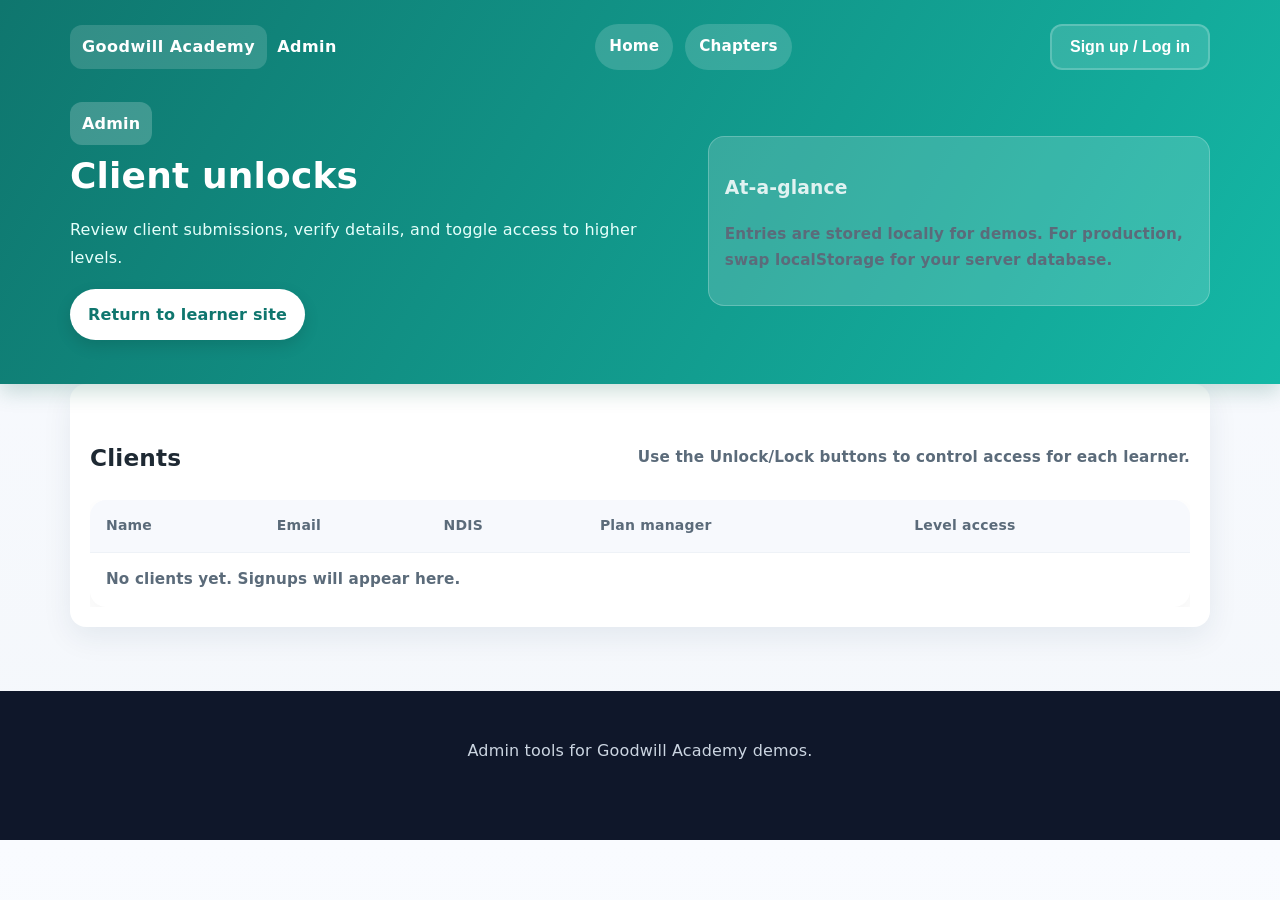
==== admin.html @ 691dc1aa "Add client signup flow and admin unlock page" ====
<!doctype html>
<html lang="en">
<head>
  <meta charset="UTF-8">
  <meta name="viewport" content="width=device-width, initial-scale=1.0">
  <title>Admin – Goodwill Academy</title>
  <link rel="stylesheet" href="assets/css/theme.css">
</head>
<body data-page="admin">
  <header>
    <div class="container topbar">
      <div class="logo"><span>Goodwill Academy</span> Admin</div>
      <nav aria-label="Main navigation">
        <a class="nav-link" href="index.html">Home</a>
        <a class="nav-link" href="chapter.html">Chapters</a>
      </nav>
      <div class="nav-actions">
        <span id="auth-badge" class="auth-badge" style="display:none"></span>
        <button class="btn btn-secondary" id="auth-button" type="button">Sign up / Log in</button>
        <button class="btn btn-ghost" id="logout-button" type="button" style="display:none">Log out</button>
      </div>
    </div>
    <div class="container hero">
      <div class="hero-text">
        <div class="tag">Admin</div>
        <h1>Client unlocks</h1>
        <p>Review client submissions, verify details, and toggle access to higher levels.</p>
        <div class="level-actions">
          <a class="btn btn-primary btn-pill" href="index.html">Return to learner site</a>
        </div>
      </div>
      <div class="hero-card">
        <h3>At-a-glance</h3>
        <p class="subtle">Entries are stored locally for demos. For production, swap localStorage for your server database.</p>
      </div>
    </div>
  </header>

  <main class="container">
    <section class="surface">
      <div class="section-title">
        <h2>Clients</h2>
        <p class="subtle">Use the Unlock/Lock buttons to control access for each learner.</p>
      </div>
      <div class="table-wrapper">
        <table class="data-table">
          <thead>
            <tr>
              <th>Name</th>
              <th>Email</th>
              <th>NDIS</th>
              <th>Plan manager</th>
              <th>Level access</th>
            </tr>
          </thead>
          <tbody id="client-table-body"></tbody>
        </table>
      </div>
    </section>
  </main>

  <footer class="footer">
    <p>Admin tools for Goodwill Academy demos.</p>
  </footer>

  <div class="modal" id="auth-modal" role="dialog" aria-modal="true" aria-labelledby="auth-title">
    <div class="modal-card">
      <button class="modal-close" data-close-modal aria-label="Close">✕</button>
      <h3 id="auth-title">Sign up to unlock all levels</h3>
      <p class="subtle">Level 1 is always open. Signing up unlocks Levels 2+ across every chapter.</p>
      <div id="auth-alert" class="alert" style="display:none"></div>
      <form id="signup-form" class="form-grid">
        <label>Name<input required name="name" placeholder="Your full name"></label>
        <label>Email<input required type="email" name="email" placeholder="you@example.com"></label>
        <label>NDIS number<input required name="ndis" placeholder="000000000"></label>
        <label>Plan manager name<input required name="planManager" placeholder="Plan manager"></label>
        <div class="level-actions">
          <button type="submit" class="btn btn-primary">Create account & unlock</button>
          <button type="button" class="btn btn-ghost" data-auth-mode="login">Already have an account? Log in</button>
        </div>
      </form>

      <form id="login-form" class="form-grid" style="display:none">
        <label>Email<input required type="email" name="email" placeholder="you@example.com"></label>
        <div class="level-actions">
          <button type="submit" class="btn btn-primary">Log in</button>
          <button type="button" class="btn btn-ghost" data-auth-mode="signup">Need an account? Sign up</button>
        </div>
      </form>
    </div>
  </div>

  <script src="assets/js/chapters.js"></script>
  <script src="assets/js/app.js"></script>
</body>
</html>
---- assets/css/theme.css ----
:root {
  --bg: #f7f9ff;
  --surface: #ffffff;
  --primary: #0f766e;
  --primary-soft: #e0f5f3;
  --secondary: #ff9d4d;
  --muted: #5b6b7a;
  --text: #1e2933;
  --accent-blue: #4da3ff;
  --radius: 16px;
  --shadow: 0 10px 30px rgba(8, 47, 73, 0.08);
  --font: 'Inter', 'Nunito', system-ui, -apple-system, sans-serif;
}

* {
  box-sizing: border-box;
}

body {
  margin: 0;
  font-family: var(--font);
  background: linear-gradient(180deg, #f9fbff 0%, #f4f7fb 100%);
  color: var(--text);
  line-height: 1.7;
  letter-spacing: 0.01em;
}

img {
  max-width: 100%;
  display: block;
}

a {
  color: inherit;
  text-decoration: none;
}

a:hover {
  text-decoration: underline;
}

.container {
  max-width: 1180px;
  margin: 0 auto;
  padding: 0 20px 64px;
}

header {
  background: linear-gradient(120deg, var(--primary), #14b8a6);
  color: #fff;
  padding: 24px 0 32px;
  position: sticky;
  top: 0;
  z-index: 10;
  box-shadow: 0 8px 20px rgba(6, 95, 70, 0.2);
}

.topbar {
  display: flex;
  justify-content: space-between;
  align-items: center;
  gap: 16px;
  padding: 0 20px;
}

.logo {
  display: flex;
  align-items: center;
  gap: 10px;
  font-weight: 800;
  letter-spacing: 0.03em;
}

.logo span {
  padding: 8px 12px;
  background: rgba(255, 255, 255, 0.15);
  border-radius: 12px;
}

nav {
  display: flex;
  gap: 12px;
  flex-wrap: wrap;
}

.nav-link {
  padding: 10px 14px;
  border-radius: 999px;
  background: rgba(255, 255, 255, 0.16);
  color: #fff;
  font-weight: 700;
  font-size: 0.95rem;
  transition: transform 0.15s ease, background 0.2s ease;
}

.nav-link:hover {
  transform: translateY(-1px);
  background: rgba(255, 255, 255, 0.24);
}

.hero {
  display: grid;
  gap: 24px;
  grid-template-columns: 1fr;
  padding: 32px 20px 12px;
  align-items: center;
}

.hero-text h1 {
  font-size: 2.25rem;
  margin: 0 0 10px;
}

.hero-text p {
  margin: 0 0 18px;
  color: #e6fffb;
  max-width: 720px;
}

.tag {
  display: inline-flex;
  align-items: center;
  gap: 8px;
  padding: 8px 12px;
  background: rgba(255, 255, 255, 0.2);
  border-radius: 12px;
  font-weight: 700;
}

.btn {
  display: inline-flex;
  align-items: center;
  justify-content: center;
  gap: 8px;
  border: none;
  border-radius: 12px;
  padding: 12px 18px;
  font-weight: 800;
  cursor: pointer;
  transition: transform 0.16s ease, box-shadow 0.2s ease, background 0.2s ease;
  font-size: 1rem;
}

.btn:focus-visible {
  outline: 3px solid #fff;
  outline-offset: 2px;
}

.btn-primary {
  background: #fff;
  color: var(--primary);
  box-shadow: 0 6px 16px rgba(0, 0, 0, 0.12);
}

.btn-secondary {
  background: rgba(255, 255, 255, 0.14);
  color: #fff;
  border: 2px solid rgba(255, 255, 255, 0.2);
}

.btn:hover {
  transform: translateY(-1px);
}

.btn-pill {
  border-radius: 999px;
}

.surface {
  background: var(--surface);
  border-radius: var(--radius);
  padding: 20px;
  box-shadow: var(--shadow);
}

.section-title {
  display: flex;
  justify-content: space-between;
  gap: 12px;
  align-items: center;
  margin: 26px 0 14px;
}

.section-title h2 {
  margin: 0;
  font-size: 1.45rem;
}

.chapter-grid,
.level-grid,
.feature-grid {
  display: grid;
  gap: 18px;
}

.chapter-grid {
  grid-template-columns: repeat(auto-fit, minmax(260px, 1fr));
}

.feature-grid {
  grid-template-columns: repeat(auto-fit, minmax(220px, 1fr));
}

.chapter-card {
  border: 1px solid #e3ecf3;
  border-radius: var(--radius);
  background: linear-gradient(180deg, #ffffff, #f9fbff);
  padding: 18px;
  box-shadow: var(--shadow);
  display: flex;
  flex-direction: column;
  gap: 12px;
}

.chapter-card .meta {
  display: flex;
  justify-content: space-between;
  align-items: center;
  gap: 10px;
  color: var(--muted);
  font-weight: 700;
}

.chapter-icon {
  width: 64px;
  height: 64px;
  border-radius: 16px;
  display: grid;
  place-items: center;
  font-size: 1.5rem;
  font-weight: 800;
  color: #0f172a;
}

.badge {
  display: inline-flex;
  align-items: center;
  gap: 6px;
  padding: 6px 10px;
  border-radius: 999px;
  font-weight: 700;
  font-size: 0.85rem;
  background: var(--primary-soft);
  color: var(--primary);
}

.badge.locked {
  background: #fff1e6;
  color: #b05b02;
}

.card-row {
  display: flex;
  gap: 10px;
  flex-wrap: wrap;
  color: var(--muted);
}

.level-card {
  border: 1px solid #e8eef5;
  border-radius: var(--radius);
  padding: 16px;
  background: #fff;
  box-shadow: var(--shadow);
  display: grid;
  gap: 10px;
}

.level-card header {
  display: flex;
  align-items: center;
  justify-content: space-between;
  gap: 10px;
  background: none;
  padding: 0;
  box-shadow: none;
  position: static;
  color: inherit;
}

.level-card h3 {
  margin: 0;
  font-size: 1.1rem;
}

.level-details {
  color: var(--muted);
}

.level-actions {
  display: flex;
  gap: 10px;
  flex-wrap: wrap;
}

.layout-two-col {
  display: grid;
  grid-template-columns: 1fr;
  gap: 18px;
}

@media (min-width: 900px) {
  .hero {
    grid-template-columns: 1.1fr 0.9fr;
  }
  .layout-two-col {
    grid-template-columns: 1.6fr 1fr;
  }
}

.checklist {
  display: grid;
  gap: 8px;
  padding: 0;
  margin: 0;
  list-style: none;
}

.checklist li {
  display: flex;
  gap: 10px;
  align-items: flex-start;
  color: var(--muted);
}

.card-soft {
  background: #f6fafc;
  border-radius: var(--radius);
  padding: 14px;
  border: 1px solid #e6eef2;
}

.footer {
  padding: 30px 20px 60px;
  background: #0f172a;
  color: #cbd5e1;
  text-align: center;
}

.footer a {
  color: #e2e8f0;
}

.modal {
  position: fixed;
  inset: 0;
  display: none;
  align-items: center;
  justify-content: center;
  background: rgba(15, 23, 42, 0.55);
  padding: 20px;
  z-index: 50;
}

.modal.active {
  display: flex;
}

.modal-card {
  background: #fff;
  width: min(600px, 95vw);
  padding: 22px;
  border-radius: 18px;
  box-shadow: 0 18px 48px rgba(15, 23, 42, 0.25);
  position: relative;
}

.modal-close {
  position: absolute;
  top: 12px;
  right: 12px;
  border: none;
  background: #f1f5f9;
  border-radius: 10px;
  width: 38px;
  height: 38px;
  display: grid;
  place-items: center;
  cursor: pointer;
}

.form-grid {
  display: grid;
  gap: 12px;
  grid-template-columns: 1fr;
}

.form-grid label {
  display: grid;
  gap: 6px;
  font-weight: 700;
  color: var(--text);
}

.form-grid input {
  padding: 12px;
  border-radius: 10px;
  border: 1px solid #d8e1eb;
  font-size: 1rem;
}

.alert {
  padding: 10px 12px;
  border-radius: 10px;
  background: #ecfeff;
  color: #0f172a;
  border: 1px solid #bae6fd;
  margin: 10px 0;
}

.status-pill {
  padding: 6px 10px;
  border-radius: 999px;
  background: #e2f5f0;
  color: #0f766e;
  font-weight: 800;
}

.subtle {
  color: var(--muted);
  font-weight: 600;
  font-size: 0.95rem;
}

.hero-card {
  padding: 16px;
  border-radius: var(--radius);
  background: rgba(255, 255, 255, 0.16);
  border: 1px solid rgba(255, 255, 255, 0.22);
  color: #e0f2f1;
}

.progress-track {
  display: grid;
  gap: 10px;
}

.progress-row {
  display: flex;
  align-items: center;
  justify-content: space-between;
  gap: 10px;
  background: #f8fbff;
  padding: 10px 12px;
  border-radius: 12px;
  border: 1px solid #e5edf5;
}

.progress-bar {
  height: 10px;
  background: #e5edf5;
  border-radius: 999px;
  overflow: hidden;
  flex: 1;
  margin-left: 10px;
}

.progress-bar span {
  display: block;
  height: 100%;
  background: linear-gradient(90deg, var(--primary), var(--accent-blue));
  border-radius: inherit;
}

.info-banner {
  display: flex;
  align-items: center;
  gap: 12px;
  padding: 12px 14px;
  border-radius: 12px;
  background: #fefce8;
  border: 1px solid #f4e9b5;
}

.simple-list {
  margin: 0;
  padding-left: 18px;
  color: var(--muted);
}

@media (prefers-reduced-motion: reduce) {
  * {
    transition: none !important;
    animation: none !important;
  }
}

.nav-actions {
  display: flex;
  align-items: center;
  gap: 10px;
}

.auth-badge {
  background: #eef2ff;
  color: #312e81;
  padding: 8px 12px;
  border-radius: 999px;
  font-weight: 600;
  font-size: 14px;
}

.btn-ghost {
  background: transparent;
  color: var(--primary);
  border: 1px dashed var(--primary-light);
}

.table-wrapper {
  overflow-x: auto;
}

.data-table {
  width: 100%;
  border-collapse: collapse;
  background: #fff;
  border-radius: 16px;
  overflow: hidden;
  box-shadow: 0 10px 30px rgba(0, 0, 0, 0.05);
}

.data-table th,
.data-table td {
  padding: 14px 16px;
  text-align: left;
  border-bottom: 1px solid #eef2f7;
}

.data-table th {
  background: #f7f9fd;
  font-size: 14px;
  color: var(--muted);
  letter-spacing: 0.2px;
}

.data-table tbody tr:last-child td {
  border-bottom: none;
}
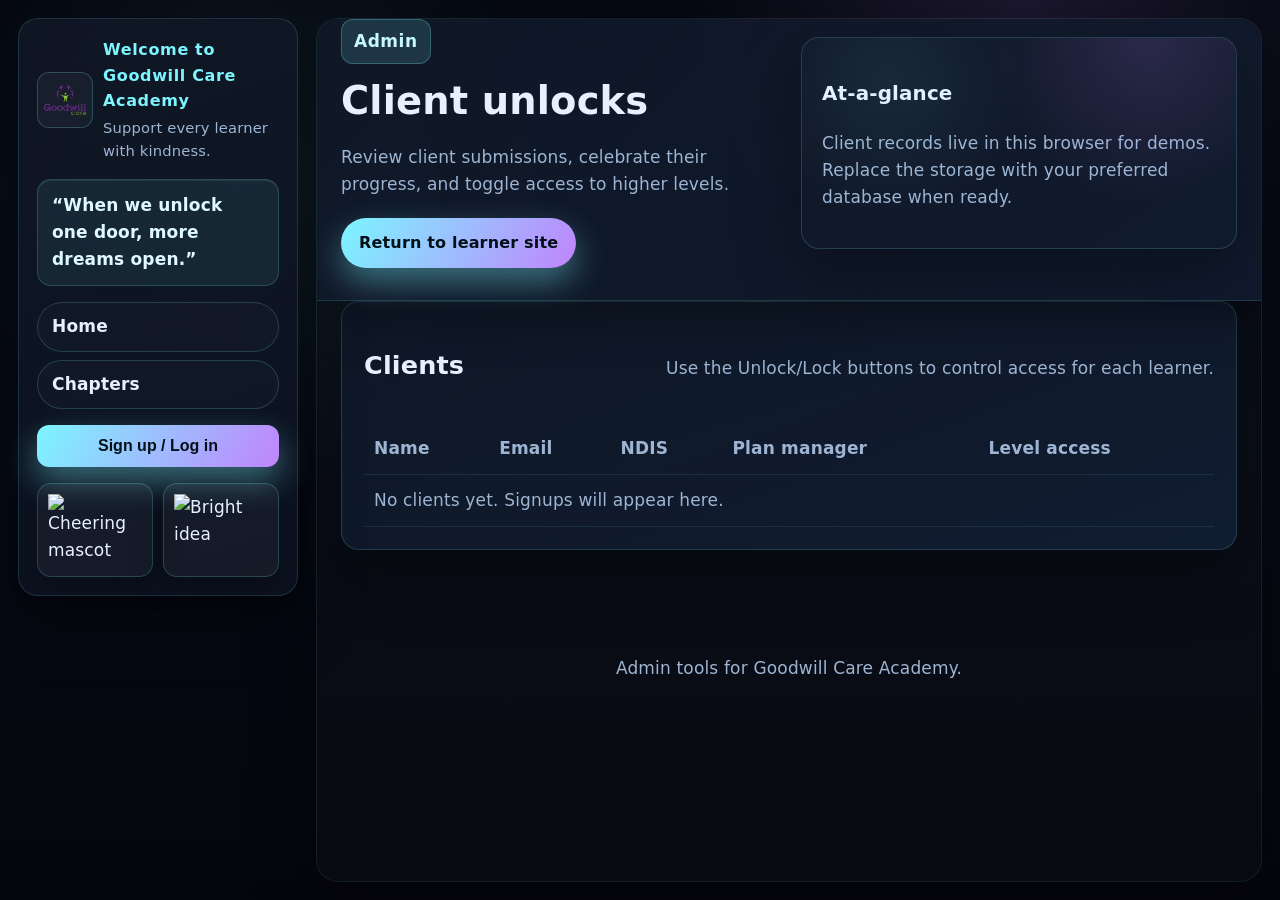
==== commit 1b24cfbd: "Switch to sidebar layout and add uplifting UI" ====
--- a/admin.html
+++ b/admin.html
@@ -7,61 +7,76 @@
   <link rel="stylesheet" href="assets/css/theme.css">
 </head>
 <body data-page="admin">
-  <header>
-    <div class="container topbar">
-      <div class="logo"><span>Goodwill Academy</span> Admin</div>
-      <nav aria-label="Main navigation">
+  <div class="app-shell">
+    <aside class="sidebar" aria-label="Admin navigation">
+      <div class="brand-row">
+        <img src="assets/logo.png" alt="Goodwill Care Academy" class="brand-logo">
+        <div class="brand-text">
+          <h1>Welcome to Goodwill Care Academy</h1>
+          <p>Support every learner with kindness.</p>
+        </div>
+      </div>
+      <div class="side-quote">“When we unlock one door, more dreams open.”</div>
+      <nav class="side-nav">
         <a class="nav-link" href="index.html">Home</a>
         <a class="nav-link" href="chapter.html">Chapters</a>
       </nav>
       <div class="nav-actions">
         <span id="auth-badge" class="auth-badge" style="display:none"></span>
-        <button class="btn btn-secondary" id="auth-button" type="button">Sign up / Log in</button>
+        <button class="btn btn-primary" id="auth-button" type="button">Sign up / Log in</button>
         <button class="btn btn-ghost" id="logout-button" type="button" style="display:none">Log out</button>
       </div>
+      <div class="mascot-stack" aria-hidden="true">
+        <div class="mascot"><img src="https://openmoji.org/data/color/svg/1F64C.svg" alt="Cheering mascot"></div>
+        <div class="mascot"><img src="https://openmoji.org/data/color/svg/1F4A1.svg" alt="Bright idea"></div>
+      </div>
+    </aside>
+
+    <div class="app-main">
+      <header class="container hero">
+        <div class="hero-text">
+          <div class="tag">Admin</div>
+          <h1>Client unlocks</h1>
+          <p>Review client submissions, celebrate their progress, and toggle access to higher levels.</p>
+          <div class="level-actions">
+            <a class="btn btn-primary btn-pill" href="index.html">Return to learner site</a>
+          </div>
+        </div>
+        <div class="hero-card">
+          <div class="glow-ring"></div>
+          <h3>At-a-glance</h3>
+          <p class="subtle">Client records live in this browser for demos. Replace the storage with your preferred database when ready.</p>
+        </div>
+      </header>
+
+      <main class="container">
+        <section class="surface">
+          <div class="section-title">
+            <h2>Clients</h2>
+            <p class="subtle">Use the Unlock/Lock buttons to control access for each learner.</p>
+          </div>
+          <div class="table-wrapper">
+            <table class="data-table">
+              <thead>
+                <tr>
+                  <th>Name</th>
+                  <th>Email</th>
+                  <th>NDIS</th>
+                  <th>Plan manager</th>
+                  <th>Level access</th>
+                </tr>
+              </thead>
+              <tbody id="client-table-body"></tbody>
+            </table>
+          </div>
+        </section>
+      </main>
+
+      <footer class="footer">
+        <p>Admin tools for Goodwill Care Academy.</p>
+      </footer>
     </div>
-    <div class="container hero">
-      <div class="hero-text">
-        <div class="tag">Admin</div>
-        <h1>Client unlocks</h1>
-        <p>Review client submissions, verify details, and toggle access to higher levels.</p>
-        <div class="level-actions">
-          <a class="btn btn-primary btn-pill" href="index.html">Return to learner site</a>
-        </div>
-      </div>
-      <div class="hero-card">
-        <h3>At-a-glance</h3>
-        <p class="subtle">Entries are stored locally for demos. For production, swap localStorage for your server database.</p>
-      </div>
-    </div>
-  </header>
-
-  <main class="container">
-    <section class="surface">
-      <div class="section-title">
-        <h2>Clients</h2>
-        <p class="subtle">Use the Unlock/Lock buttons to control access for each learner.</p>
-      </div>
-      <div class="table-wrapper">
-        <table class="data-table">
-          <thead>
-            <tr>
-              <th>Name</th>
-              <th>Email</th>
-              <th>NDIS</th>
-              <th>Plan manager</th>
-              <th>Level access</th>
-            </tr>
-          </thead>
-          <tbody id="client-table-body"></tbody>
-        </table>
-      </div>
-    </section>
-  </main>
-
-  <footer class="footer">
-    <p>Admin tools for Goodwill Academy demos.</p>
-  </footer>
+  </div>
 
   <div class="modal" id="auth-modal" role="dialog" aria-modal="true" aria-labelledby="auth-title">
     <div class="modal-card">
--- a/assets/css/theme.css
+++ b/assets/css/theme.css
@@ -1,14 +1,14 @@
 :root {
-  --bg: #f7f9ff;
-  --surface: #ffffff;
-  --primary: #0f766e;
-  --primary-soft: #e0f5f3;
-  --secondary: #ff9d4d;
-  --muted: #5b6b7a;
-  --text: #1e2933;
-  --accent-blue: #4da3ff;
-  --radius: 16px;
-  --shadow: 0 10px 30px rgba(8, 47, 73, 0.08);
+  --bg: #070b16;
+  --surface: #0f172a;
+  --surface-2: #111c30;
+  --primary: #7cf5ff;
+  --primary-strong: #52e0ff;
+  --accent: #c084fc;
+  --muted: #9db5d3;
+  --text: #e8f0ff;
+  --shadow: 0 24px 64px rgba(0, 0, 0, 0.35);
+  --radius: 18px;
   --font: 'Inter', 'Nunito', system-ui, -apple-system, sans-serif;
 }
 
@@ -19,10 +19,137 @@
 body {
   margin: 0;
   font-family: var(--font);
-  background: linear-gradient(180deg, #f9fbff 0%, #f4f7fb 100%);
+  font-size: 17px;
+  background: radial-gradient(circle at 20% 20%, rgba(124, 245, 255, 0.08), transparent 25%),
+    radial-gradient(circle at 80% 0%, rgba(192, 132, 252, 0.12), transparent 25%),
+    linear-gradient(180deg, #050811 0%, #060a14 50%, #05060d 100%);
   color: var(--text);
-  line-height: 1.7;
+  line-height: 1.6;
   letter-spacing: 0.01em;
+}
+
+.app-shell {
+  display: flex;
+  min-height: 100vh;
+  gap: 18px;
+  padding: 18px;
+}
+
+.sidebar {
+  width: 280px;
+  background: linear-gradient(160deg, rgba(17, 24, 39, 0.85), rgba(12, 18, 32, 0.95));
+  border: 1px solid rgba(124, 245, 255, 0.14);
+  border-radius: 20px;
+  padding: 18px;
+  position: sticky;
+  top: 18px;
+  align-self: flex-start;
+  box-shadow: var(--shadow);
+  display: grid;
+  gap: 16px;
+  height: fit-content;
+}
+
+.sidebar .brand-row {
+  display: grid;
+  grid-template-columns: auto 1fr;
+  gap: 10px;
+  align-items: center;
+}
+
+.brand-logo {
+  width: 56px;
+  height: 56px;
+  object-fit: contain;
+  border-radius: 12px;
+  background: rgba(255, 255, 255, 0.04);
+  padding: 6px;
+  border: 1px solid rgba(124, 245, 255, 0.22);
+}
+
+.brand-text h1 {
+  margin: 0;
+  font-size: 1rem;
+  letter-spacing: 0.04em;
+  color: var(--primary);
+}
+
+.brand-text p {
+  margin: 2px 0 0;
+  color: var(--muted);
+  font-size: 0.92rem;
+}
+
+.side-quote {
+  background: rgba(124, 245, 255, 0.08);
+  border: 1px solid rgba(124, 245, 255, 0.18);
+  border-radius: 14px;
+  padding: 12px 14px;
+  font-weight: 700;
+  color: #def9ff;
+  box-shadow: inset 0 1px 0 rgba(255, 255, 255, 0.08);
+}
+
+.side-nav {
+  display: grid;
+  gap: 8px;
+}
+
+.side-nav .nav-link {
+  width: 100%;
+  justify-content: flex-start;
+}
+
+.sidebar .nav-actions {
+  flex-direction: column;
+  align-items: stretch;
+}
+
+.mascot-stack {
+  display: grid;
+  gap: 10px;
+  grid-template-columns: repeat(auto-fit, minmax(80px, 1fr));
+}
+
+.mascot {
+  background: rgba(255, 255, 255, 0.04);
+  border: 1px solid rgba(124, 245, 255, 0.2);
+  border-radius: 14px;
+  padding: 10px;
+  animation: floaty 6s ease-in-out infinite;
+  box-shadow: 0 12px 28px rgba(0, 0, 0, 0.25);
+}
+
+.mascot:nth-child(2) { animation-delay: 1.4s; }
+.mascot:nth-child(3) { animation-delay: 2.2s; }
+
+.mascot img {
+  width: 100%;
+  height: 72px;
+  object-fit: contain;
+}
+
+.app-main {
+  flex: 1;
+  background: rgba(255, 255, 255, 0.02);
+  border: 1px solid rgba(124, 245, 255, 0.08);
+  border-radius: 22px;
+  box-shadow: var(--shadow);
+  overflow: hidden;
+}
+
+.app-main header,
+.app-main main {
+  padding: 0 24px 32px;
+}
+
+a {
+  color: inherit;
+  text-decoration: none;
+}
+
+a:hover {
+  text-decoration: underline;
 }
 
 img {
@@ -30,29 +157,20 @@
   display: block;
 }
 
-a {
-  color: inherit;
-  text-decoration: none;
-}
-
-a:hover {
-  text-decoration: underline;
-}
-
 .container {
-  max-width: 1180px;
+  max-width: 1200px;
   margin: 0 auto;
   padding: 0 20px 64px;
 }
 
 header {
-  background: linear-gradient(120deg, var(--primary), #14b8a6);
-  color: #fff;
-  padding: 24px 0 32px;
-  position: sticky;
-  top: 0;
-  z-index: 10;
-  box-shadow: 0 8px 20px rgba(6, 95, 70, 0.2);
+  background: linear-gradient(135deg, rgba(16, 24, 40, 0.9), rgba(18, 28, 48, 0.92));
+  position: relative;
+  top: auto;
+  z-index: 1;
+  backdrop-filter: blur(16px);
+  border-bottom: 1px solid rgba(124, 245, 255, 0.14);
+  box-shadow: 0 16px 40px rgba(0, 0, 0, 0.35);
 }
 
 .topbar {
@@ -60,7 +178,7 @@
   justify-content: space-between;
   align-items: center;
   gap: 16px;
-  padding: 0 20px;
+  padding: 18px 20px 8px;
 }
 
 .logo {
@@ -68,53 +186,82 @@
   align-items: center;
   gap: 10px;
   font-weight: 800;
-  letter-spacing: 0.03em;
+  letter-spacing: 0.04em;
+  color: var(--primary);
+  text-transform: uppercase;
 }
 
 .logo span {
   padding: 8px 12px;
-  background: rgba(255, 255, 255, 0.15);
-  border-radius: 12px;
+  background: linear-gradient(120deg, rgba(124, 245, 255, 0.16), rgba(192, 132, 252, 0.18));
+  border-radius: 12px;
+  color: #fff;
 }
 
 nav {
   display: flex;
-  gap: 12px;
+  gap: 10px;
   flex-wrap: wrap;
 }
 
 .nav-link {
   padding: 10px 14px;
   border-radius: 999px;
-  background: rgba(255, 255, 255, 0.16);
-  color: #fff;
   font-weight: 700;
-  font-size: 0.95rem;
-  transition: transform 0.15s ease, background 0.2s ease;
+  color: var(--text);
+  border: 1px solid rgba(124, 245, 255, 0.18);
+  background: rgba(255, 255, 255, 0.02);
+  transition: transform 0.2s ease, border-color 0.2s ease, box-shadow 0.2s ease;
 }
 
 .nav-link:hover {
-  transform: translateY(-1px);
-  background: rgba(255, 255, 255, 0.24);
+  transform: translateY(-2px);
+  border-color: rgba(124, 245, 255, 0.45);
+  box-shadow: 0 8px 24px rgba(124, 245, 255, 0.18);
+  text-decoration: none;
+}
+
+.nav-actions {
+  display: flex;
+  align-items: center;
+  gap: 10px;
 }
 
 .hero {
   display: grid;
   gap: 24px;
-  grid-template-columns: 1fr;
-  padding: 32px 20px 12px;
+  grid-template-columns: repeat(auto-fit, minmax(280px, 1fr));
+  padding: 16px 20px 28px;
   align-items: center;
 }
 
 .hero-text h1 {
-  font-size: 2.25rem;
-  margin: 0 0 10px;
+  font-size: clamp(2.1rem, 3vw, 2.8rem);
+  margin: 6px 0 12px;
 }
 
 .hero-text p {
-  margin: 0 0 18px;
-  color: #e6fffb;
-  max-width: 720px;
+  margin: 0 0 20px;
+  color: var(--muted);
+}
+
+.hero-card {
+  background: linear-gradient(145deg, rgba(17, 24, 39, 0.9), rgba(17, 27, 46, 0.9));
+  border: 1px solid rgba(124, 245, 255, 0.18);
+  border-radius: var(--radius);
+  padding: 20px;
+  box-shadow: var(--shadow);
+  position: relative;
+  overflow: hidden;
+}
+
+.hero-card::after {
+  content: '';
+  position: absolute;
+  inset: 0;
+  background: radial-gradient(circle at 20% 20%, rgba(124, 245, 255, 0.08), transparent 35%),
+    radial-gradient(circle at 80% 0%, rgba(192, 132, 252, 0.15), transparent 40%);
+  pointer-events: none;
 }
 
 .tag {
@@ -122,9 +269,12 @@
   align-items: center;
   gap: 8px;
   padding: 8px 12px;
-  background: rgba(255, 255, 255, 0.2);
+  background: rgba(124, 245, 255, 0.14);
+  color: #c8f8ff;
   border-radius: 12px;
   font-weight: 700;
+  letter-spacing: 0.03em;
+  border: 1px solid rgba(124, 245, 255, 0.25);
 }
 
 .btn {
@@ -137,99 +287,149 @@
   padding: 12px 18px;
   font-weight: 800;
   cursor: pointer;
-  transition: transform 0.16s ease, box-shadow 0.2s ease, background 0.2s ease;
+  transition: transform 0.16s ease, box-shadow 0.2s ease, background 0.2s ease, color 0.2s ease;
   font-size: 1rem;
 }
 
 .btn:focus-visible {
-  outline: 3px solid #fff;
+  outline: 3px solid var(--primary);
   outline-offset: 2px;
 }
 
 .btn-primary {
-  background: #fff;
+  background: linear-gradient(120deg, var(--primary), var(--accent));
+  color: #041018;
+  box-shadow: 0 14px 32px rgba(124, 245, 255, 0.4);
+}
+
+.btn-primary:hover {
+  transform: translateY(-1px) scale(1.01);
+  box-shadow: 0 18px 36px rgba(192, 132, 252, 0.35);
+}
+
+.btn-secondary {
+  background: rgba(255, 255, 255, 0.05);
+  color: var(--text);
+  border: 1px solid rgba(124, 245, 255, 0.2);
+}
+
+.btn-secondary:hover {
+  transform: translateY(-1px);
+  border-color: rgba(124, 245, 255, 0.4);
+  box-shadow: 0 10px 26px rgba(124, 245, 255, 0.24);
+}
+
+.btn-ghost {
+  background: transparent;
+  color: var(--muted);
+  border: 1px dashed rgba(124, 245, 255, 0.35);
+}
+
+.btn-ghost:hover {
   color: var(--primary);
-  box-shadow: 0 6px 16px rgba(0, 0, 0, 0.12);
-}
-
-.btn-secondary {
-  background: rgba(255, 255, 255, 0.14);
-  color: #fff;
-  border: 2px solid rgba(255, 255, 255, 0.2);
-}
-
-.btn:hover {
-  transform: translateY(-1px);
+  border-style: solid;
 }
 
 .btn-pill {
   border-radius: 999px;
 }
 
-.surface {
-  background: var(--surface);
-  border-radius: var(--radius);
-  padding: 20px;
-  box-shadow: var(--shadow);
-}
-
 .section-title {
   display: flex;
+  align-items: baseline;
   justify-content: space-between;
   gap: 12px;
-  align-items: center;
-  margin: 26px 0 14px;
-}
-
-.section-title h2 {
-  margin: 0;
-  font-size: 1.45rem;
+  flex-wrap: wrap;
+  margin-bottom: 16px;
+}
+
+.surface {
+  background: linear-gradient(160deg, rgba(16, 24, 40, 0.92), rgba(17, 30, 50, 0.94));
+  border: 1px solid rgba(124, 245, 255, 0.16);
+  border-radius: var(--radius);
+  padding: 22px;
+  box-shadow: var(--shadow);
+  margin-bottom: 28px;
+}
+
+.subtle {
+  color: var(--muted);
 }
 
 .chapter-grid,
-.level-grid,
-.feature-grid {
-  display: grid;
+.feature-grid,
+.level-grid {
+  display: grid;
+  grid-template-columns: repeat(auto-fit, minmax(260px, 1fr));
   gap: 18px;
 }
 
-.chapter-grid {
-  grid-template-columns: repeat(auto-fit, minmax(260px, 1fr));
-}
-
-.feature-grid {
-  grid-template-columns: repeat(auto-fit, minmax(220px, 1fr));
-}
-
-.chapter-card {
-  border: 1px solid #e3ecf3;
+.chapter-card,
+.level-card {
+  background: var(--surface-2);
+  border: 1px solid rgba(124, 245, 255, 0.12);
   border-radius: var(--radius);
-  background: linear-gradient(180deg, #ffffff, #f9fbff);
   padding: 18px;
-  box-shadow: var(--shadow);
-  display: flex;
-  flex-direction: column;
-  gap: 12px;
-}
-
-.chapter-card .meta {
+  box-shadow: 0 18px 32px rgba(0, 0, 0, 0.28);
+  position: relative;
+  overflow: hidden;
+  transition: transform 0.18s ease, border-color 0.2s ease, box-shadow 0.2s ease;
+}
+
+.chapter-card:hover,
+.level-card:hover {
+  transform: translateY(-4px);
+  border-color: rgba(124, 245, 255, 0.35);
+  box-shadow: 0 24px 40px rgba(124, 245, 255, 0.12);
+}
+
+.chapter-card::before,
+.level-card::before {
+  content: '';
+  position: absolute;
+  inset: 0;
+  background: linear-gradient(135deg, rgba(124, 245, 255, 0.06), rgba(192, 132, 252, 0.06));
+  pointer-events: none;
+  z-index: 0;
+  opacity: 0;
+  transition: opacity 0.2s ease;
+}
+
+.chapter-card:hover::before,
+.level-card:hover::before {
+  opacity: 1;
+}
+
+.chapter-card > *,
+.level-card > * {
+  position: relative;
+  z-index: 1;
+}
+
+.chapter-card .meta,
+.level-card header {
   display: flex;
   justify-content: space-between;
   align-items: center;
   gap: 10px;
-  color: var(--muted);
-  font-weight: 700;
+  margin-bottom: 10px;
+}
+
+.chapter-card p,
+.level-card p {
+  color: var(--muted);
 }
 
 .chapter-icon {
-  width: 64px;
-  height: 64px;
-  border-radius: 16px;
+  width: 56px;
+  height: 56px;
+  border-radius: 14px;
   display: grid;
   place-items: center;
-  font-size: 1.5rem;
+  color: #041018;
+  font-size: 1.4rem;
   font-weight: 800;
-  color: #0f172a;
+  box-shadow: 0 10px 24px rgba(0, 0, 0, 0.25);
 }
 
 .badge {
@@ -237,273 +437,177 @@
   align-items: center;
   gap: 6px;
   padding: 6px 10px;
+  border-radius: 12px;
+  background: rgba(124, 245, 255, 0.14);
+  color: #c7f6ff;
+  font-weight: 700;
+  font-size: 0.9rem;
+  letter-spacing: 0.01em;
+}
+
+.badge.locked {
+  background: rgba(252, 165, 165, 0.12);
+  color: #ffc2c2;
+}
+
+.card-row,
+.level-actions {
+  display: flex;
+  flex-wrap: wrap;
+  gap: 10px;
+  align-items: center;
+  margin-top: 12px;
+}
+
+.progress-track {
+  display: flex;
+  flex-direction: column;
+  gap: 10px;
+}
+
+.progress-row {
+  display: grid;
+  grid-template-columns: 1fr auto;
+  gap: 10px;
+  align-items: center;
+}
+
+.progress-row .badge {
+  justify-self: end;
+}
+
+.progress-bar {
+  width: 100%;
+  height: 10px;
+  background: rgba(255, 255, 255, 0.06);
   border-radius: 999px;
+  overflow: hidden;
+  border: 1px solid rgba(124, 245, 255, 0.18);
+}
+
+.progress-bar span {
+  display: block;
+  height: 100%;
+  border-radius: 999px;
+  background: linear-gradient(120deg, var(--primary), var(--accent));
+  transition: width 0.3s ease;
+}
+
+.status-pill {
+  padding: 6px 10px;
+  border-radius: 12px;
+  border: 1px solid rgba(124, 245, 255, 0.25);
   font-weight: 700;
-  font-size: 0.85rem;
-  background: var(--primary-soft);
   color: var(--primary);
-}
-
-.badge.locked {
-  background: #fff1e6;
-  color: #b05b02;
-}
-
-.card-row {
-  display: flex;
-  gap: 10px;
-  flex-wrap: wrap;
-  color: var(--muted);
-}
-
-.level-card {
-  border: 1px solid #e8eef5;
-  border-radius: var(--radius);
-  padding: 16px;
-  background: #fff;
-  box-shadow: var(--shadow);
-  display: grid;
-  gap: 10px;
-}
-
-.level-card header {
-  display: flex;
-  align-items: center;
-  justify-content: space-between;
-  gap: 10px;
-  background: none;
-  padding: 0;
-  box-shadow: none;
-  position: static;
-  color: inherit;
-}
-
-.level-card h3 {
-  margin: 0;
-  font-size: 1.1rem;
-}
-
-.level-details {
-  color: var(--muted);
-}
-
-.level-actions {
-  display: flex;
-  gap: 10px;
-  flex-wrap: wrap;
-}
-
-.layout-two-col {
-  display: grid;
-  grid-template-columns: 1fr;
-  gap: 18px;
-}
-
-@media (min-width: 900px) {
-  .hero {
-    grid-template-columns: 1.1fr 0.9fr;
-  }
-  .layout-two-col {
-    grid-template-columns: 1.6fr 1fr;
-  }
+  background: rgba(124, 245, 255, 0.08);
 }
 
 .checklist {
-  display: grid;
-  gap: 8px;
+  list-style: none;
   padding: 0;
   margin: 0;
-  list-style: none;
+  display: grid;
+  gap: 10px;
 }
 
 .checklist li {
-  display: flex;
-  gap: 10px;
-  align-items: flex-start;
-  color: var(--muted);
-}
-
-.card-soft {
-  background: #f6fafc;
-  border-radius: var(--radius);
-  padding: 14px;
-  border: 1px solid #e6eef2;
+  background: rgba(255, 255, 255, 0.02);
+  border: 1px solid rgba(124, 245, 255, 0.12);
+  border-radius: 12px;
+  padding: 10px 12px;
+}
+
+.simple-list {
+  margin: 0;
+  padding-left: 18px;
+  color: var(--muted);
+}
+
+.info-banner {
+  display: grid;
+  grid-template-columns: auto 1fr;
+  gap: 12px;
+  align-items: center;
+  padding: 12px;
+  border-radius: 14px;
+  background: rgba(192, 132, 252, 0.08);
+  border: 1px solid rgba(192, 132, 252, 0.24);
 }
 
 .footer {
-  padding: 30px 20px 60px;
-  background: #0f172a;
-  color: #cbd5e1;
   text-align: center;
-}
-
-.footer a {
-  color: #e2e8f0;
+  padding: 28px 12px 48px;
+  color: var(--muted);
 }
 
 .modal {
   position: fixed;
   inset: 0;
-  display: none;
-  align-items: center;
-  justify-content: center;
-  background: rgba(15, 23, 42, 0.55);
+  display: grid;
+  place-items: center;
+  background: rgba(0, 0, 0, 0.55);
+  backdrop-filter: blur(4px);
   padding: 20px;
-  z-index: 50;
+  opacity: 0;
+  pointer-events: none;
+  transition: opacity 0.2s ease;
+  z-index: 40;
 }
 
 .modal.active {
-  display: flex;
+  opacity: 1;
+  pointer-events: auto;
 }
 
 .modal-card {
-  background: #fff;
-  width: min(600px, 95vw);
-  padding: 22px;
-  border-radius: 18px;
-  box-shadow: 0 18px 48px rgba(15, 23, 42, 0.25);
+  background: var(--surface);
+  border: 1px solid rgba(124, 245, 255, 0.22);
+  border-radius: 16px;
+  padding: 20px;
+  width: min(520px, 100%);
   position: relative;
+  box-shadow: var(--shadow);
 }
 
 .modal-close {
   position: absolute;
-  top: 12px;
-  right: 12px;
-  border: none;
-  background: #f1f5f9;
+  top: 10px;
+  right: 10px;
+  background: rgba(255, 255, 255, 0.06);
+  color: var(--text);
+  border: 1px solid rgba(124, 245, 255, 0.2);
   border-radius: 10px;
-  width: 38px;
-  height: 38px;
-  display: grid;
-  place-items: center;
+  width: 32px;
+  height: 32px;
   cursor: pointer;
 }
 
 .form-grid {
   display: grid;
   gap: 12px;
-  grid-template-columns: 1fr;
-}
-
-.form-grid label {
+}
+
+label {
+  color: var(--muted);
   display: grid;
   gap: 6px;
-  font-weight: 700;
+}
+
+input,
+select {
+  background: rgba(255, 255, 255, 0.04);
+  border: 1px solid rgba(124, 245, 255, 0.25);
+  border-radius: 12px;
+  padding: 12px;
   color: var(--text);
-}
-
-.form-grid input {
-  padding: 12px;
-  border-radius: 10px;
-  border: 1px solid #d8e1eb;
-  font-size: 1rem;
 }
 
 .alert {
   padding: 10px 12px;
-  border-radius: 10px;
-  background: #ecfeff;
-  color: #0f172a;
-  border: 1px solid #bae6fd;
-  margin: 10px 0;
-}
-
-.status-pill {
-  padding: 6px 10px;
-  border-radius: 999px;
-  background: #e2f5f0;
-  color: #0f766e;
-  font-weight: 800;
-}
-
-.subtle {
-  color: var(--muted);
-  font-weight: 600;
-  font-size: 0.95rem;
-}
-
-.hero-card {
-  padding: 16px;
-  border-radius: var(--radius);
-  background: rgba(255, 255, 255, 0.16);
-  border: 1px solid rgba(255, 255, 255, 0.22);
-  color: #e0f2f1;
-}
-
-.progress-track {
-  display: grid;
-  gap: 10px;
-}
-
-.progress-row {
-  display: flex;
-  align-items: center;
-  justify-content: space-between;
-  gap: 10px;
-  background: #f8fbff;
-  padding: 10px 12px;
-  border-radius: 12px;
-  border: 1px solid #e5edf5;
-}
-
-.progress-bar {
-  height: 10px;
-  background: #e5edf5;
-  border-radius: 999px;
-  overflow: hidden;
-  flex: 1;
-  margin-left: 10px;
-}
-
-.progress-bar span {
-  display: block;
-  height: 100%;
-  background: linear-gradient(90deg, var(--primary), var(--accent-blue));
-  border-radius: inherit;
-}
-
-.info-banner {
-  display: flex;
-  align-items: center;
-  gap: 12px;
-  padding: 12px 14px;
-  border-radius: 12px;
-  background: #fefce8;
-  border: 1px solid #f4e9b5;
-}
-
-.simple-list {
-  margin: 0;
-  padding-left: 18px;
-  color: var(--muted);
-}
-
-@media (prefers-reduced-motion: reduce) {
-  * {
-    transition: none !important;
-    animation: none !important;
-  }
-}
-
-.nav-actions {
-  display: flex;
-  align-items: center;
-  gap: 10px;
-}
-
-.auth-badge {
-  background: #eef2ff;
-  color: #312e81;
-  padding: 8px 12px;
-  border-radius: 999px;
-  font-weight: 600;
-  font-size: 14px;
-}
-
-.btn-ghost {
-  background: transparent;
-  color: var(--primary);
-  border: 1px dashed var(--primary-light);
+  border-radius: 12px;
+  background: rgba(252, 165, 165, 0.14);
+  color: #ffd6d6;
+  border: 1px solid rgba(252, 165, 165, 0.3);
 }
 
 .table-wrapper {
@@ -513,26 +617,226 @@
 .data-table {
   width: 100%;
   border-collapse: collapse;
-  background: #fff;
-  border-radius: 16px;
-  overflow: hidden;
-  box-shadow: 0 10px 30px rgba(0, 0, 0, 0.05);
+  color: var(--text);
 }
 
 .data-table th,
 .data-table td {
+  text-align: left;
+  padding: 12px 10px;
+  border-bottom: 1px solid rgba(124, 245, 255, 0.1);
+}
+
+.data-table th {
+  color: var(--muted);
+  font-weight: 700;
+}
+
+.auth-badge {
+  background: rgba(124, 245, 255, 0.12);
+  color: #c9f7ff;
+  border-radius: 999px;
+  padding: 8px 12px;
+  font-weight: 700;
+  border: 1px solid rgba(124, 245, 255, 0.25);
+}
+
+.layout-two-col {
+  display: grid;
+  gap: 18px;
+  grid-template-columns: repeat(auto-fit, minmax(280px, 1fr));
+}
+
+.level-details {
+  color: var(--muted);
+  margin: 6px 0 12px;
+}
+
+.lesson-list {
+  display: grid;
+  gap: 14px;
+}
+
+.lesson-card {
+  background: rgba(255, 255, 255, 0.03);
+  border: 1px solid rgba(124, 245, 255, 0.18);
+  border-radius: 14px;
+  padding: 16px;
+  position: relative;
+  overflow: hidden;
+}
+
+.lesson-card header {
+  display: flex;
+  align-items: center;
+  justify-content: space-between;
+  gap: 10px;
+}
+
+.lesson-meta {
+  display: flex;
+  gap: 8px;
+  flex-wrap: wrap;
+  align-items: center;
+  color: var(--muted);
+}
+
+.lesson-body {
+  margin: 10px 0 12px;
+  color: var(--muted);
+}
+
+.quiz-options {
+  display: grid;
+  gap: 10px;
+  margin: 10px 0;
+}
+
+.quiz-options label {
+  border: 1px solid rgba(124, 245, 255, 0.2);
+  padding: 10px;
+  border-radius: 12px;
+  background: rgba(255, 255, 255, 0.03);
+  cursor: pointer;
+  color: var(--text);
+  display: grid;
+  grid-template-columns: auto 1fr;
+  gap: 10px;
+  align-items: center;
+}
+
+.quiz-options input[type='radio'] {
+  width: 18px;
+  height: 18px;
+}
+
+.lesson-tabs {
+  display: flex;
+  gap: 10px;
+  overflow-x: auto;
+  padding-bottom: 10px;
+  margin-bottom: 12px;
+}
+
+.lesson-tab {
+  border: 1px solid rgba(124, 245, 255, 0.2);
+  background: rgba(255, 255, 255, 0.04);
+  color: var(--text);
+  padding: 10px 14px;
+  border-radius: 12px;
+  cursor: pointer;
+  font-weight: 700;
+  transition: transform 0.16s ease, border-color 0.2s ease, box-shadow 0.2s ease;
+}
+
+.lesson-tab.active {
+  border-color: rgba(124, 245, 255, 0.5);
+  box-shadow: 0 12px 28px rgba(124, 245, 255, 0.18);
+  background: linear-gradient(120deg, rgba(124, 245, 255, 0.12), rgba(192, 132, 252, 0.14));
+}
+
+.lesson-tab.completed {
+  border-color: rgba(124, 245, 255, 0.45);
+  color: var(--primary);
+}
+
+.lesson-panels {
+  display: grid;
+  gap: 12px;
+}
+
+.lesson-panel {
+  display: none;
+}
+
+.lesson-panel.active {
+  display: block;
+}
+
+.quiz-result {
+  margin-top: 8px;
+  font-weight: 700;
+}
+
+.toast {
+  position: fixed;
+  bottom: 20px;
+  right: 20px;
+  background: linear-gradient(120deg, var(--primary), var(--accent));
+  color: #041018;
   padding: 14px 16px;
-  text-align: left;
-  border-bottom: 1px solid #eef2f7;
-}
-
-.data-table th {
-  background: #f7f9fd;
-  font-size: 14px;
-  color: var(--muted);
-  letter-spacing: 0.2px;
-}
-
-.data-table tbody tr:last-child td {
-  border-bottom: none;
-}
+  border-radius: 14px;
+  box-shadow: 0 18px 40px rgba(0, 0, 0, 0.4);
+  opacity: 0;
+  transform: translateY(10px) scale(0.98);
+  transition: opacity 0.2s ease, transform 0.2s ease;
+  z-index: 50;
+  font-weight: 800;
+}
+
+.toast.show {
+  opacity: 1;
+  transform: translateY(0) scale(1);
+}
+
+.level-progress-box {
+  display: grid;
+  gap: 8px;
+  background: rgba(255, 255, 255, 0.03);
+  border: 1px solid rgba(124, 245, 255, 0.18);
+  border-radius: 12px;
+  padding: 12px;
+}
+
+.glow-ring {
+  position: absolute;
+  inset: -30%;
+  background: radial-gradient(circle, rgba(124, 245, 255, 0.12) 0%, transparent 60%);
+  filter: blur(48px);
+  opacity: 0;
+  pointer-events: none;
+  transition: opacity 0.2s ease;
+}
+
+.chapter-card:hover .glow-ring,
+.level-card:hover .glow-ring,
+.lesson-card:hover .glow-ring {
+  opacity: 1;
+}
+
+@keyframes floaty {
+  0% {
+    transform: translateY(0);
+  }
+  50% {
+    transform: translateY(-6px);
+  }
+  100% {
+    transform: translateY(0);
+  }
+}
+
+.floating {
+  animation: floaty 6s ease-in-out infinite;
+}
+
+@media (max-width: 720px) {
+  .app-shell {
+    flex-direction: column;
+  }
+  .sidebar {
+    position: relative;
+    top: 0;
+    width: 100%;
+  }
+  .topbar {
+    flex-direction: column;
+    align-items: flex-start;
+  }
+  nav {
+    width: 100%;
+  }
+  .progress-row {
+    grid-template-columns: 1fr;
+  }
+}
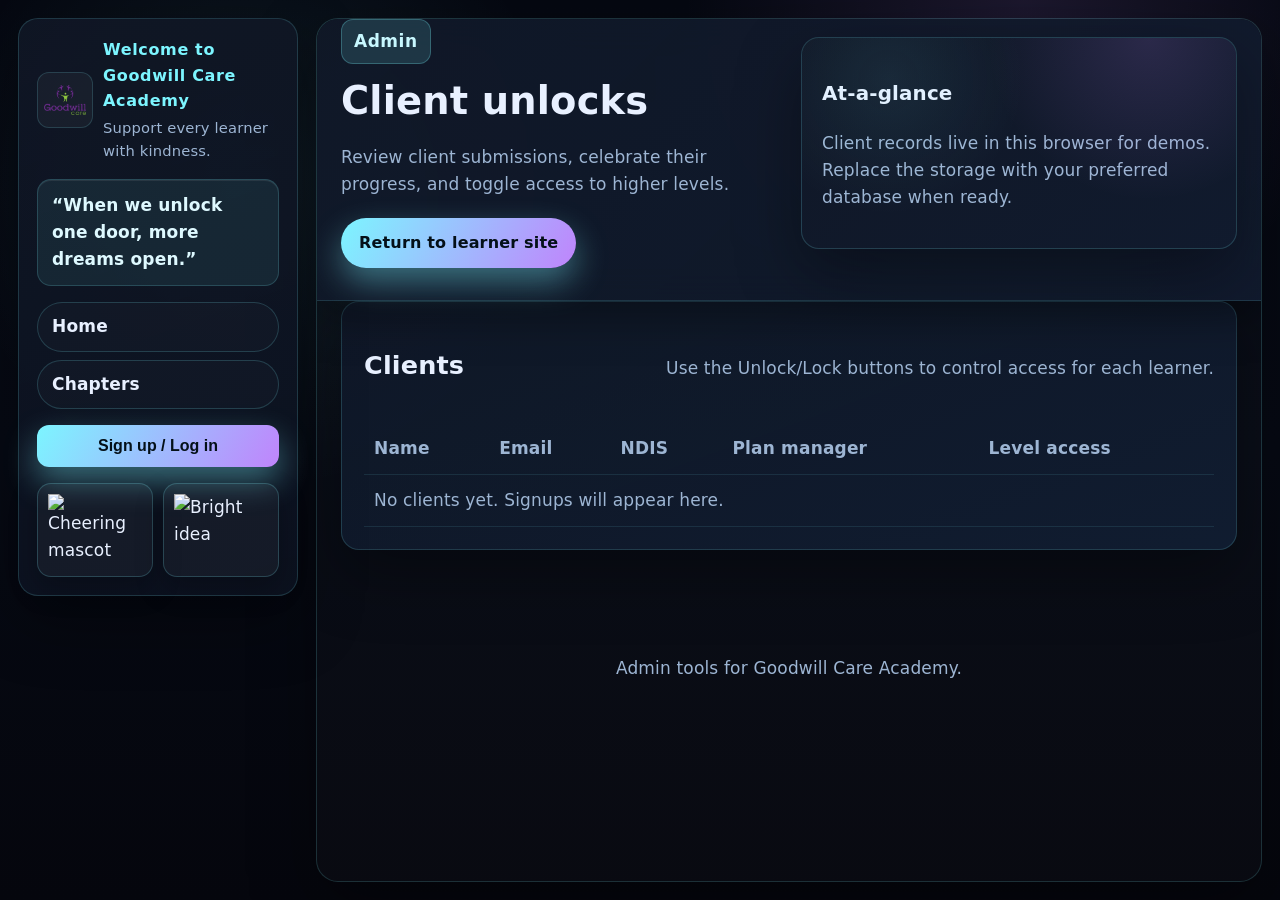
==== commit bf0a5954: "Apply module-inspired styling across pages" ====
--- a/admin.html
+++ b/admin.html
@@ -6,7 +6,7 @@
   <title>Admin – Goodwill Academy</title>
   <link rel="stylesheet" href="assets/css/theme.css">
 </head>
-<body data-page="admin">
+<body data-page="admin" class="module-styled">
   <div class="app-shell">
     <aside class="sidebar" aria-label="Admin navigation">
       <div class="brand-row">
--- a/assets/css/theme.css
+++ b/assets/css/theme.css
@@ -7,9 +7,33 @@
   --accent: #c084fc;
   --muted: #9db5d3;
   --text: #e8f0ff;
+  --bg-gradient: radial-gradient(circle at 20% 20%, rgba(124, 245, 255, 0.08), transparent 25%),
+    radial-gradient(circle at 80% 0%, rgba(192, 132, 252, 0.12), transparent 25%),
+    linear-gradient(180deg, #050811 0%, #060a14 50%, #05060d 100%);
   --shadow: 0 24px 64px rgba(0, 0, 0, 0.35);
   --radius: 18px;
   --font: 'Inter', 'Nunito', system-ui, -apple-system, sans-serif;
+  --sidebar-bg: linear-gradient(160deg, rgba(17, 24, 39, 0.85), rgba(12, 18, 32, 0.95));
+  --surface-bg: linear-gradient(160deg, rgba(16, 24, 40, 0.92), rgba(17, 30, 50, 0.94));
+  --surface-border: rgba(124, 245, 255, 0.16);
+  --card-border: rgba(124, 245, 255, 0.12);
+}
+
+:root[data-theme='light'] {
+  --bg: #f4fbf6;
+  --surface: #ffffff;
+  --surface-2: #eef8f0;
+  --primary: #1d9c66;
+  --primary-strong: #14724b;
+  --accent: #3f9bc0;
+  --muted: #153040;
+  --text: #08131f;
+  --bg-gradient: linear-gradient(180deg, #f7fcf8 0%, #eef8f1 50%, #e6f4eb 100%);
+  --shadow: 0 12px 30px rgba(10, 40, 22, 0.14);
+  --sidebar-bg: linear-gradient(160deg, #f1fbf4, #e6f6ec);
+  --surface-bg: linear-gradient(160deg, #ffffff, #eef8f1);
+  --surface-border: rgba(10, 40, 22, 0.18);
+  --card-border: rgba(10, 40, 22, 0.24);
 }
 
 * {
@@ -20,14 +44,143 @@
   margin: 0;
   font-family: var(--font);
   font-size: 17px;
-  background: radial-gradient(circle at 20% 20%, rgba(124, 245, 255, 0.08), transparent 25%),
-    radial-gradient(circle at 80% 0%, rgba(192, 132, 252, 0.12), transparent 25%),
-    linear-gradient(180deg, #050811 0%, #060a14 50%, #05060d 100%);
+  background: var(--bg-gradient);
   color: var(--text);
   line-height: 1.6;
   letter-spacing: 0.01em;
 }
 
+/* Module-inspired skin (matches module-ai-level1.html visual style) */
+body.module-styled[data-theme='light'] {
+  background: #f9fbfc;
+  color: #1a2c37;
+}
+
+body.module-styled[data-theme='light'] .app-shell {
+  padding: 14px;
+  gap: 14px;
+  background: #f3f8fb;
+}
+
+body.module-styled[data-theme='light'] .sidebar {
+  background: #ffffff;
+  border: 1px solid #d9e5e8;
+  box-shadow: 0 6px 18px rgba(0, 0, 0, 0.08);
+}
+
+body.module-styled[data-theme='light'] .brand-text h1 {
+  color: #0e7272;
+}
+
+body.module-styled[data-theme='light'] .brand-text p,
+body.module-styled[data-theme='light'] .side-quote {
+  color: #36505f;
+}
+
+body.module-styled[data-theme='light'] .app-main {
+  background: transparent;
+  border: none;
+  box-shadow: none;
+}
+
+body.module-styled[data-theme='light'] header.hero {
+  background: linear-gradient(90deg, #0e7272, #0b8b8b);
+  border-radius: 16px;
+  border: none;
+  box-shadow: 0 10px 26px rgba(0, 0, 0, 0.12);
+}
+
+body.module-styled[data-theme='light'] .surface,
+body.module-styled[data-theme='light'] .hero-card,
+body.module-styled[data-theme='light'] .gamified-hub,
+body.module-styled[data-theme='light'] .ndis-cta,
+body.module-styled[data-theme='light'] .lesson-card,
+body.module-styled[data-theme='light'] .card,
+body.module-styled[data-theme='light'] .mission-card,
+body.module-styled[data-theme='light'] .badge-card,
+body.module-styled[data-theme='light'] .lesson-card-compact {
+  background: #ffffff;
+  border: 1px solid #e6eef1;
+  box-shadow: 0 6px 18px rgba(0, 0, 0, 0.08);
+  border-radius: 14px;
+}
+
+body.module-styled[data-theme='light'] .surface-heading h2,
+body.module-styled[data-theme='light'] .section-title h2,
+body.module-styled[data-theme='light'] .hero-card h3,
+body.module-styled[data-theme='light'] h1,
+body.module-styled[data-theme='light'] h2,
+body.module-styled[data-theme='light'] h3 {
+  color: #1a2c37;
+}
+
+body.module-styled[data-theme='light'] p,
+body.module-styled[data-theme='light'] .subtle,
+body.module-styled[data-theme='light'] .lesson-card p,
+body.module-styled[data-theme='light'] .lesson-meta,
+body.module-styled[data-theme='light'] .lesson-tabs button,
+body.module-styled[data-theme='light'] .progress-label,
+body.module-styled[data-theme='light'] .chapter-card .meta,
+body.module-styled[data-theme='light'] .chapter-card .desc,
+body.module-styled[data-theme='light'] .ticker-track,
+body.module-styled[data-theme='light'] .ticker-track span {
+  color: #344b5c;
+}
+
+body.module-styled[data-theme='light'] .chapter-card,
+body.module-styled[data-theme='light'] .lesson-card,
+body.module-styled[data-theme='light'] .mission-card {
+  background: #ffffff;
+  border-color: #e0eaed;
+}
+
+body.module-styled[data-theme='light'] .chapter-card .title,
+body.module-styled[data-theme='light'] .lesson-card h4,
+body.module-styled[data-theme='light'] .lesson-card .title,
+body.module-styled[data-theme='light'] .lesson-card-compact .title {
+  color: #0f1f2a;
+}
+
+body.module-styled[data-theme='light'] .chapter-card .badge,
+body.module-styled[data-theme='light'] .locked-badge,
+body.module-styled[data-theme='light'] .auth-badge,
+body.module-styled[data-theme='light'] .pill,
+body.module-styled[data-theme='light'] .quiz-card .quiz-status,
+body.module-styled[data-theme='light'] .progress-label span {
+  color: #0e7272;
+  border-color: #b7e6d8;
+}
+
+body.module-styled[data-theme='light'] .chapter-card .tag,
+body.module-styled[data-theme='light'] .chapter-card .badge,
+body.module-styled[data-theme='light'] .badge,
+body.module-styled[data-theme='light'] .status,
+body.module-styled[data-theme='light'] .locked-badge {
+  background: #e9fff3;
+  color: #0f3e2e;
+}
+
+body.module-styled[data-theme='light'] .inspire-ticker,
+body.module-styled[data-theme='light'] .ticker-bar {
+  background: #e6f4eb;
+  border: 1px solid #d4e5d9;
+  color: #1a2c37;
+}
+
+body.module-styled[data-theme='light'] .hero-card .inspire-track span,
+body.module-styled[data-theme='light'] .ticker-track span {
+  color: #1a2c37;
+}
+
+body.module-styled[data-theme='light'] .level-actions .btn,
+body.module-styled[data-theme='light'] .btn-primary,
+body.module-styled[data-theme='light'] .btn-secondary,
+body.module-styled[data-theme='light'] .btn-games,
+body.module-styled[data-theme='light'] .btn-ghost,
+body.module-styled[data-theme='light'] .btn-voice {
+  box-shadow: none;
+}
+
 .app-shell {
   display: flex;
   min-height: 100vh;
@@ -37,8 +190,8 @@
 
 .sidebar {
   width: 280px;
-  background: linear-gradient(160deg, rgba(17, 24, 39, 0.85), rgba(12, 18, 32, 0.95));
-  border: 1px solid rgba(124, 245, 255, 0.14);
+  background: var(--sidebar-bg);
+  border: 1px solid var(--surface-border);
   border-radius: 20px;
   padding: 18px;
   position: sticky;
@@ -64,7 +217,7 @@
   border-radius: 12px;
   background: rgba(255, 255, 255, 0.04);
   padding: 6px;
-  border: 1px solid rgba(124, 245, 255, 0.22);
+  border: 1px solid var(--surface-border);
 }
 
 .brand-text h1 {
@@ -132,7 +285,7 @@
 .app-main {
   flex: 1;
   background: rgba(255, 255, 255, 0.02);
-  border: 1px solid rgba(124, 245, 255, 0.08);
+  border: 1px solid var(--surface-border);
   border-radius: 22px;
   box-shadow: var(--shadow);
   overflow: hidden;
@@ -227,6 +380,12 @@
   gap: 10px;
 }
 
+.nav-actions .btn[data-theme-toggle] {
+  border-style: dashed;
+  background: transparent;
+  color: var(--text);
+}
+
 .hero {
   display: grid;
   gap: 24px;
@@ -243,6 +402,12 @@
 .hero-text p {
   margin: 0 0 20px;
   color: var(--muted);
+}
+
+.ndis-promise {
+  font-weight: 800;
+  color: var(--primary);
+  margin-top: -8px;
 }
 
 .hero-card {
@@ -330,6 +495,52 @@
   border-style: solid;
 }
 
+.btn-games {
+  background: linear-gradient(120deg, #ff8bd1, #7cf5ff);
+  color: #061118;
+  box-shadow: 0 16px 36px rgba(255, 139, 209, 0.35), 0 10px 26px rgba(124, 245, 255, 0.25);
+  position: relative;
+  overflow: hidden;
+  font-size: 1.05rem;
+  letter-spacing: 0.4px;
+  border: 2px solid #ffda8b;
+  background-size: 220% 220%;
+  animation: shimmer 4s ease infinite;
+}
+
+.btn-games::after {
+  content: '★';
+  position: absolute;
+  right: 16px;
+  animation: floaty 2s ease-in-out infinite;
+}
+
+.btn-games:hover {
+  transform: translateY(-2px) scale(1.01);
+  box-shadow: 0 18px 40px rgba(255, 139, 209, 0.4);
+}
+
+@keyframes shimmer {
+  0% { background-position: 0% 50%; }
+  50% { background-position: 100% 50%; }
+  100% { background-position: 0% 50%; }
+}
+
+.btn-voice {
+  background: rgba(124, 245, 255, 0.1);
+  color: #c8f8ff;
+  border: 1px solid rgba(124, 245, 255, 0.4);
+  border-radius: 999px;
+  font-weight: 800;
+  padding: 10px 16px;
+}
+
+.btn-voice:hover {
+  border-color: rgba(124, 245, 255, 0.7);
+  color: #061118;
+  background: rgba(124, 245, 255, 0.22);
+}
+
 .btn-pill {
   border-radius: 999px;
 }
@@ -344,8 +555,8 @@
 }
 
 .surface {
-  background: linear-gradient(160deg, rgba(16, 24, 40, 0.92), rgba(17, 30, 50, 0.94));
-  border: 1px solid rgba(124, 245, 255, 0.16);
+  background: var(--surface-bg);
+  border: 1px solid var(--surface-border);
   border-radius: var(--radius);
   padding: 22px;
   box-shadow: var(--shadow);
@@ -364,10 +575,24 @@
   gap: 18px;
 }
 
+.ndis-cta {
+  display: flex;
+  justify-content: space-between;
+  align-items: center;
+  gap: 18px;
+  flex-wrap: wrap;
+}
+
+.ndis-actions {
+  display: flex;
+  gap: 10px;
+  flex-wrap: wrap;
+}
+
 .chapter-card,
 .level-card {
   background: var(--surface-2);
-  border: 1px solid rgba(124, 245, 255, 0.12);
+  border: 1px solid var(--card-border);
   border-radius: var(--radius);
   padding: 18px;
   box-shadow: 0 18px 32px rgba(0, 0, 0, 0.28);
@@ -406,6 +631,25 @@
   z-index: 1;
 }
 
+.chapter-aurora {
+  position: absolute;
+  inset: -30% -20% auto -20%;
+  height: 60%;
+  background: radial-gradient(circle at 30% 40%, var(--chapter-accent, var(--primary)) 0%, transparent 55%);
+  filter: blur(12px);
+  opacity: 0.6;
+  pointer-events: none;
+}
+
+.ndis-note {
+  background: rgba(124, 245, 255, 0.08);
+  border: 1px dashed var(--card-border);
+  padding: 10px 12px;
+  border-radius: 14px;
+  color: var(--text);
+  font-weight: 700;
+}
+
 .chapter-card .meta,
 .level-card header {
   display: flex;
@@ -457,6 +701,10 @@
   gap: 10px;
   align-items: center;
   margin-top: 12px;
+}
+
+.level-actions.tight {
+  gap: 8px;
 }
 
 .progress-track {
@@ -726,6 +974,7 @@
   border-radius: 12px;
   cursor: pointer;
   font-weight: 700;
+  font-size: 1.05rem;
   transition: transform 0.16s ease, border-color 0.2s ease, box-shadow 0.2s ease;
 }
 
@@ -779,6 +1028,354 @@
   transform: translateY(0) scale(1);
 }
 
+.inspire-ticker {
+  margin-top: 16px;
+  overflow: hidden;
+  border-radius: 14px;
+  background: linear-gradient(90deg, rgba(98, 129, 255, 0.18), rgba(130, 214, 255, 0.18));
+  border: 1px solid rgba(255, 255, 255, 0.05);
+  box-shadow: inset 0 0 0 1px rgba(255, 255, 255, 0.02);
+}
+
+.inspire-track {
+  display: inline-flex;
+  gap: 28px;
+  padding: 14px 22px;
+  min-width: 100%;
+  white-space: nowrap;
+  animation: ticker 28s linear infinite;
+}
+
+.inspire-track span {
+  color: #d2e4ff;
+  font-weight: 600;
+  letter-spacing: 0.2px;
+}
+
+@keyframes ticker {
+  0% { transform: translate3d(0, 0, 0); }
+  100% { transform: translate3d(-50%, 0, 0); }
+}
+
+.video-frame {
+  position: relative;
+  width: 100%;
+  aspect-ratio: 16/9;
+  border-radius: 18px;
+  overflow: hidden;
+  box-shadow: 0 16px 40px rgba(0, 0, 0, 0.35), inset 0 0 0 1px rgba(255, 255, 255, 0.04);
+  background: #0b1020;
+}
+
+.video-frame .fallback-link {
+  position: absolute;
+  right: 12px;
+  bottom: 12px;
+}
+
+.video-help {
+  position: absolute;
+  left: 14px;
+  bottom: 12px;
+  background: rgba(0, 0, 0, 0.62);
+  padding: 10px 14px;
+  border-radius: 12px;
+  border: 1px solid rgba(255, 218, 139, 0.8);
+  color: #ffda8b;
+  font-weight: 700;
+  max-width: 60%;
+  box-shadow: 0 12px 28px rgba(0, 0, 0, 0.28);
+  opacity: 0;
+  pointer-events: none;
+  transform: translateY(8px);
+  transition: opacity 0.2s ease, transform 0.2s ease;
+}
+
+.video-help.visible {
+  opacity: 1;
+  transform: translateY(0);
+}
+
+.subtle.highlight {
+  color: #e5f4ff;
+  font-size: 1.05rem;
+  font-weight: 700;
+}
+
+.swipe-steps {
+  position: relative;
+  margin-top: 10px;
+  padding: 10px 4px 20px;
+}
+
+.swipe-track {
+  display: flex;
+  gap: 12px;
+  overflow-x: auto;
+  scroll-snap-type: x mandatory;
+  padding: 4px 6px 12px;
+}
+
+.swipe-track::-webkit-scrollbar {
+  height: 8px;
+}
+
+.swipe-track::-webkit-scrollbar-thumb {
+  background: rgba(124, 245, 255, 0.35);
+  border-radius: 999px;
+}
+
+.swipe-step {
+  min-width: min(520px, 90vw);
+  background: linear-gradient(145deg, rgba(124, 245, 255, 0.12), rgba(161, 131, 255, 0.14));
+  border: 1px solid rgba(124, 245, 255, 0.28);
+  border-radius: 16px;
+  padding: 16px 18px;
+  scroll-snap-align: center;
+  box-shadow: 0 12px 30px rgba(0, 0, 0, 0.28);
+  display: grid;
+  grid-template-columns: auto 1fr;
+  gap: 12px;
+  align-items: center;
+}
+
+.step-index {
+  width: 38px;
+  height: 38px;
+  display: grid;
+  place-items: center;
+  background: rgba(255, 255, 255, 0.08);
+  border-radius: 12px;
+  font-weight: 800;
+  color: #c8f8ff;
+  border: 1px solid rgba(124, 245, 255, 0.4);
+}
+
+.swipe-step p {
+  margin: 0;
+  font-size: 1.2rem;
+  font-weight: 900;
+  line-height: 1.7;
+  letter-spacing: 0.2px;
+}
+
+.swipe-hint {
+  margin: 0 0 6px;
+  color: #9fc6ff;
+  font-size: 0.95rem;
+  font-weight: 700;
+}
+
+.player-grid {
+  display: grid;
+  grid-template-columns: repeat(auto-fit, minmax(240px, 1fr));
+  gap: 1rem;
+}
+
+.score-card {
+  background: var(--surface-raise);
+  border-radius: 16px;
+  padding: 1rem;
+  position: relative;
+  overflow: hidden;
+}
+
+.score-points {
+  font-size: 1.6rem;
+  font-weight: 700;
+}
+
+.badge-row {
+  display: grid;
+  grid-template-columns: repeat(auto-fit, minmax(140px, 1fr));
+  gap: 0.5rem;
+}
+
+.badge-chip {
+  padding: 0.6rem 0.8rem;
+  border-radius: 12px;
+  background: var(--surface);
+  border: 1px solid var(--border-strong);
+  font-weight: 600;
+}
+
+.badge-chip.off {
+  opacity: 0.65;
+}
+
+.choice-row {
+  display: flex;
+  gap: 0.5rem;
+  flex-wrap: wrap;
+  margin-bottom: 0.5rem;
+}
+
+.choice-card {
+  padding: 0.6rem 0.8rem;
+  border-radius: 10px;
+  background: var(--surface);
+  border: 1px dashed var(--border-strong);
+}
+
+.mission-row {
+  display: flex;
+  gap: 0.5rem;
+  flex-wrap: wrap;
+}
+
+.hud-avatar {
+  margin-top: 0.5rem;
+  padding: 0.6rem;
+  border-radius: 12px;
+  background: var(--surface);
+  display: inline-flex;
+  align-items: center;
+  gap: 0.6rem;
+}
+
+.hud-emoji {
+  font-size: 1.8rem;
+}
+
+.avatar-grid {
+  display: grid;
+  grid-template-columns: repeat(auto-fit, minmax(220px, 1fr));
+  gap: 0.75rem;
+}
+
+.avatar-choice {
+  width: 100%;
+  padding: 0.75rem;
+  border-radius: 12px;
+  border: 1px solid var(--border-strong);
+  background: var(--surface);
+  color: var(--text-primary);
+  font-weight: 700;
+  cursor: pointer;
+}
+
+.avatar-choice.ghost {
+  background: transparent;
+}
+
+.avatar-preview {
+  border-radius: 14px;
+  padding: 1rem;
+  background: linear-gradient(135deg, var(--surface), var(--surface-raise));
+  text-align: center;
+}
+
+.avatar-emoji {
+  font-size: 2.4rem;
+}
+
+.feeling-row {
+  display: flex;
+  gap: 0.5rem;
+  flex-wrap: wrap;
+}
+
+.mood-chip {
+  border: 1px solid var(--border-strong);
+  background: var(--surface);
+  border-radius: 16px;
+  padding: 0.5rem 0.9rem;
+  cursor: pointer;
+  font-weight: 700;
+  color: var(--text-primary);
+}
+
+.calm-tools {
+  display: grid;
+  grid-template-columns: repeat(auto-fit, minmax(200px, 1fr));
+  gap: 1rem;
+  margin-top: 0.75rem;
+}
+
+.breathing-card {
+  text-align: center;
+  padding: 0.75rem;
+  border-radius: 12px;
+  background: var(--surface);
+}
+
+.breathing-circle {
+  width: 110px;
+  height: 110px;
+  margin: 0 auto 0.5rem;
+  border-radius: 50%;
+  background: radial-gradient(circle at 30% 30%, var(--primary), var(--surface-raise));
+  animation: breathe 6s ease-in-out infinite;
+}
+
+@keyframes breathe {
+  0% { transform: scale(0.9); opacity: 0.85; }
+  50% { transform: scale(1.08); opacity: 1; }
+  100% { transform: scale(0.9); opacity: 0.85; }
+}
+
+.calm-pet {
+  padding: 0.9rem;
+  border-radius: 12px;
+  border: 1px solid var(--border-strong);
+  background: var(--surface);
+  text-align: center;
+  font-weight: 700;
+  cursor: pointer;
+}
+
+.calm-pet.soothed {
+  background: linear-gradient(120deg, rgba(64, 225, 166, 0.15), rgba(120, 200, 255, 0.2));
+}
+
+.celebrate-burst {
+  position: fixed;
+  inset: 0;
+  pointer-events: none;
+  background: radial-gradient(circle at 30% 30%, rgba(255,255,255,0.25), transparent 40%),
+    radial-gradient(circle at 70% 70%, rgba(255,255,255,0.25), transparent 40%);
+  animation: burst 1s ease-out;
+  z-index: 999;
+}
+
+@keyframes burst {
+  from { opacity: 1; transform: scale(1); }
+  to { opacity: 0; transform: scale(1.15); }
+}
+
+.swipe-nav {
+  position: absolute;
+  top: 50%;
+  transform: translateY(-50%);
+  width: 42px;
+  height: 42px;
+  border-radius: 50%;
+  border: 1px solid rgba(124, 245, 255, 0.4);
+  background: rgba(0, 0, 0, 0.4);
+  color: #e5f4ff;
+  font-weight: 900;
+  cursor: pointer;
+  box-shadow: 0 10px 24px rgba(0, 0, 0, 0.35);
+}
+
+.swipe-nav.prev { left: 2px; }
+.swipe-nav.next { right: 2px; }
+
+.audio-row {
+  display: flex;
+  flex-wrap: wrap;
+  gap: 10px;
+  margin-top: 12px;
+}
+
+.video-frame iframe {
+  position: absolute;
+  inset: 0;
+  width: 100%;
+  height: 100%;
+  border: 0;
+}
+
 .level-progress-box {
   display: grid;
   gap: 8px;
@@ -804,6 +1401,144 @@
   opacity: 1;
 }
 
+:root[data-theme='light'] header {
+  background: linear-gradient(135deg, #e8f0ff, #dfe8ff);
+  border-bottom: 1px solid var(--surface-border);
+}
+
+:root[data-theme='light'] .hero-card {
+  background: linear-gradient(145deg, #ffffff, #eef3ff);
+  border-color: var(--surface-border);
+}
+
+:root[data-theme='light'] .side-quote {
+  background: rgba(29, 122, 191, 0.08);
+  border-color: var(--surface-border);
+  color: #0b1729;
+}
+
+:root[data-theme='light'] .badge {
+  background: rgba(10, 40, 22, 0.12);
+  color: #0b1c2a;
+  border-color: rgba(10, 40, 22, 0.24);
+}
+
+:root[data-theme='light'] .badge.locked {
+  background: rgba(148, 38, 38, 0.16);
+  color: #3b0c0c;
+  border-color: rgba(148, 38, 38, 0.32);
+}
+
+:root[data-theme='light'] .mascot {
+  background: rgba(0, 0, 0, 0.02);
+  border-color: var(--surface-border);
+  box-shadow: 0 12px 24px rgba(12, 24, 56, 0.12);
+}
+
+:root[data-theme='light'] .chapter-card,
+:root[data-theme='light'] .level-card {
+  box-shadow: 0 10px 22px rgba(12, 48, 24, 0.12);
+}
+
+:root[data-theme='light'] .nav-link {
+  background: rgba(45, 191, 127, 0.08);
+  border-color: var(--surface-border);
+  color: #0b1729;
+}
+
+:root[data-theme='light'] .btn {
+  color: var(--text);
+}
+
+:root[data-theme='light'] .btn-primary {
+  color: #06271a;
+  box-shadow: none;
+}
+
+:root[data-theme='light'] .btn-secondary {
+  background: linear-gradient(135deg, #f2faf4, #e6f6ec);
+  color: #0b1729;
+  border-color: var(--surface-border);
+  box-shadow: none;
+}
+
+:root[data-theme='light'] .btn-ghost {
+  color: var(--primary-strong);
+  border-color: rgba(45, 191, 127, 0.45);
+}
+
+:root[data-theme='light'] .btn-games {
+  color: #06271a;
+  border-color: #ffd27a;
+  box-shadow: none;
+}
+
+:root[data-theme='light'] .btn-voice {
+  color: var(--primary-strong);
+  background: rgba(45, 191, 127, 0.14);
+  border-color: rgba(45, 191, 127, 0.32);
+}
+
+:root[data-theme='light'] .chapter-card h3,
+:root[data-theme='light'] .level-card h3 {
+  color: var(--text);
+}
+
+:root[data-theme='light'] .chapter-card,
+:root[data-theme='light'] .level-card {
+  color: var(--text);
+}
+
+:root[data-theme='light'] .chapter-card .meta strong,
+:root[data-theme='light'] .chapter-card .meta span,
+:root[data-theme='light'] .level-card .meta strong,
+:root[data-theme='light'] .level-card .meta span {
+  color: #0a1b2b;
+}
+
+:root[data-theme='light'] .chapter-card p,
+:root[data-theme='light'] .level-card p,
+:root[data-theme='light'] .ndis-note {
+  color: #0b1c2a;
+}
+
+:root[data-theme='light'] .chapter-card .meta,
+:root[data-theme='light'] .level-card header {
+  color: #0b1c2a;
+}
+
+:root[data-theme='light'] .chapter-card .status-pill,
+:root[data-theme='light'] .level-card .status-pill {
+  color: #0b1c2a;
+  background: rgba(29, 156, 102, 0.18);
+  border-color: rgba(10, 40, 22, 0.24);
+}
+
+:root[data-theme='light'] .alert {
+  background: rgba(148, 38, 38, 0.16);
+  color: #3b0c0c;
+  border-color: rgba(148, 38, 38, 0.32);
+}
+
+:root[data-theme='light'] .inspire-ticker {
+  background: linear-gradient(90deg, rgba(29, 156, 102, 0.16), rgba(29, 122, 191, 0.16));
+  border-color: rgba(10, 40, 22, 0.2);
+}
+
+:root[data-theme='light'] .inspire-track span {
+  color: #0b1c2a;
+}
+
+:root[data-theme='light'] .swipe-hint {
+  color: #0b1c2a;
+}
+
+:root[data-theme='light'] .auth-badge {
+  background: rgba(10, 40, 22, 0.12);
+  color: #0b1c2a;
+  border-color: rgba(10, 40, 22, 0.26);
+}
+
 @keyframes floaty {
   0% {
     transform: translateY(0);
@@ -823,11 +1558,15 @@
 @media (max-width: 720px) {
   .app-shell {
     flex-direction: column;
+    gap: 12px;
+    padding: 12px;
   }
   .sidebar {
     position: relative;
     top: 0;
     width: 100%;
+    padding: 14px;
+    gap: 12px;
   }
   .topbar {
     flex-direction: column;
@@ -836,7 +1575,87 @@
   nav {
     width: 100%;
   }
+  .app-main header,
+  .app-main main {
+    padding: 0 16px 24px;
+  }
+  .hero {
+    grid-template-columns: 1fr;
+    padding: 14px 16px 20px;
+  }
+  .hero-text h1 {
+    font-size: clamp(1.8rem, 6vw, 2.2rem);
+  }
+  .hero-card {
+    padding: 16px;
+  }
   .progress-row {
     grid-template-columns: 1fr;
   }
-}
+  .chapter-grid,
+  .feature-grid,
+  .level-grid {
+    grid-template-columns: 1fr;
+  }
+  .surface {
+    padding: 16px;
+  }
+  .lesson-tabs {
+    gap: 8px;
+  }
+  .lesson-tab {
+    font-size: 1rem;
+    padding: 10px 12px;
+  }
+  .lesson-meta {
+    font-size: 0.95rem;
+  }
+  .quiz-options label {
+    grid-template-columns: 1fr;
+    text-align: left;
+  }
+  .level-actions {
+    flex-wrap: wrap;
+  }
+  .btn,
+  .btn-primary,
+  .btn-secondary,
+  .btn-ghost,
+  .btn-games,
+  .btn-voice {
+    width: 100%;
+  }
+  .ndis-cta {
+    flex-direction: column;
+    align-items: flex-start;
+  }
+  .mascot-stack {
+    grid-template-columns: repeat(auto-fit, minmax(64px, 1fr));
+  }
+}
+
+@media (max-width: 480px) {
+  body {
+    font-size: 16px;
+  }
+  .sidebar {
+    border-radius: 16px;
+  }
+  .app-main {
+    border-radius: 16px;
+  }
+  .chapter-card,
+  .level-card {
+    padding: 14px;
+  }
+  .lesson-tabs {
+    margin-bottom: 6px;
+  }
+  .lesson-card header {
+    flex-direction: column;
+    align-items: flex-start;
+  }
+  .inspire-track {
+    padding: 12px 16px;
+  }
+}
